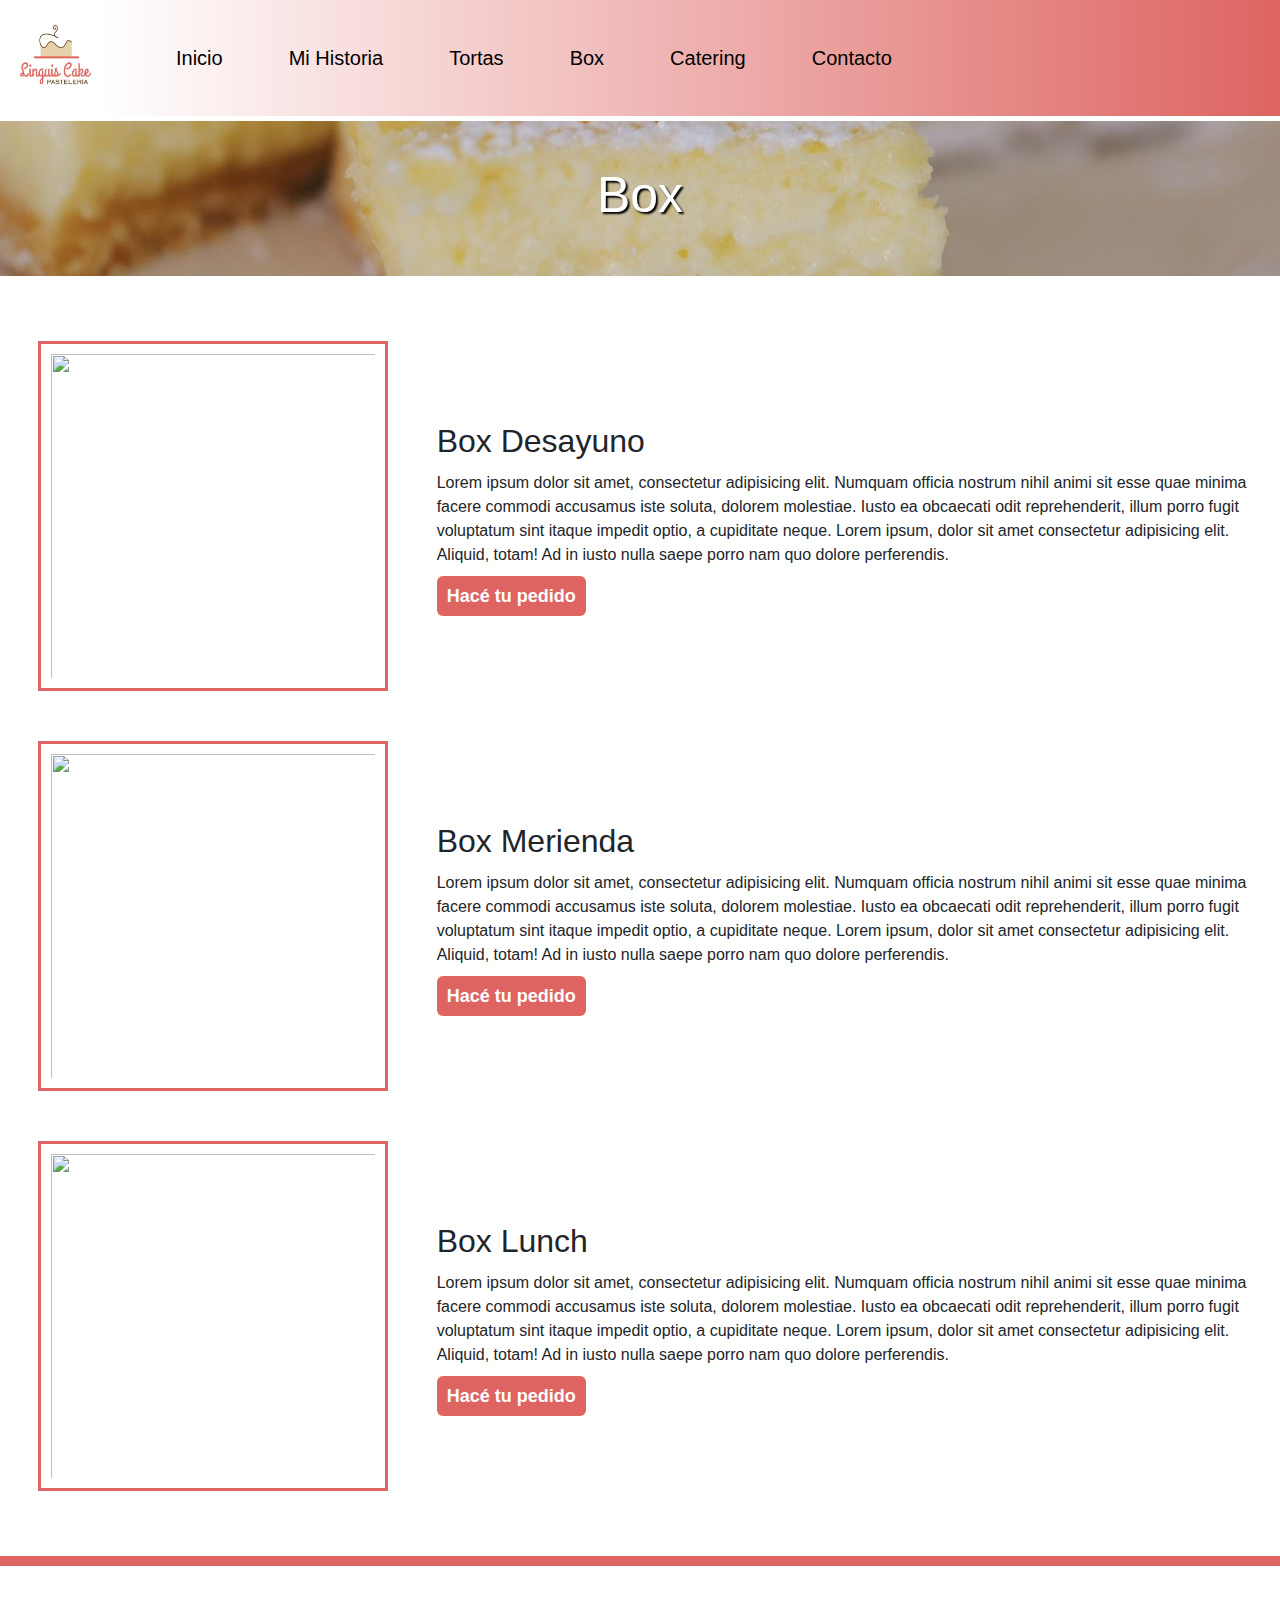
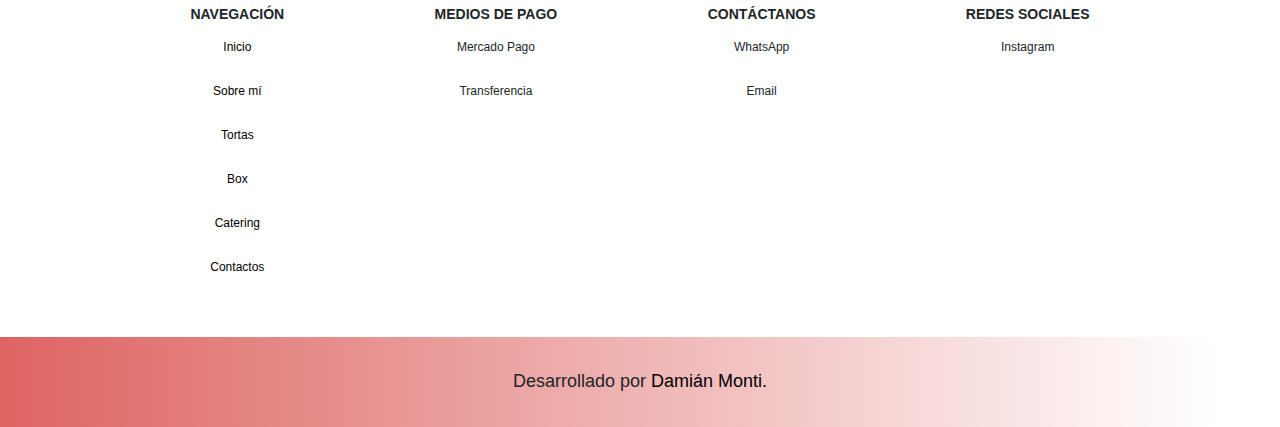
==== box.html @ cf3de669 "Commit Inicial" ====
<!DOCTYPE html>
<html>
    <head>
        <meta charset="UTF-8" />    
        <title>Linguis Cake Pastelería</title>
        <link rel="shortcut icon" href="favicon.ico" type="image/x-icon">
        <link rel="icon" href="favicon.ico" type="image/x-icon">       
        <meta name="viewport" content="width=device-width, initial-scale=1.0">
        <!-- CSS BOOTSTRAP LOCAL -->
        <link rel="stylesheet" href="./css/bootstrap.css" />
        <link rel="stylesheet" href="style.css">       
    </head>

    <body>                
        <header>             
            <nav class="navbar navbar-expand-lg fs-5">
                <div class="container-fluid">
                    <a class="navbar-brand" href="./index.html"> <img src="./imgs/linguis_logo_rosa.jpg" alt="" width="90" height="90"></a>
                    <button class="navbar-toggler" type="button" data-bs-toggle="collapse" data-bs-target="#navbarNav" aria-controls="navbarNav" aria-expanded="false" aria-label="Toggle navigation">
                        <span class="navbar-toggler-icon"></span>
                    </button>
                    <div class="collapse navbar-collapse" id="navbarNav">
                        <ul class="navbar-nav">
                            <li class="nav-item">
                                <a class="nav-link" aria-current="page" href="./index.html">Inicio</a>
                            </li>
                            <li class="nav-item">
                                <a class="nav-link" href="./historia.html">Mi Historia</a>
                            </li>
                            <li class="nav-item">
                                <a class="nav-link" href="./tortas.html">Tortas</a>
                            </li>
                            <li class="nav-item">
                                <a class="nav-link" href="./box.html">Box</a>
                            </li>
                            <li class="nav-item">
                                <a class="nav-link" href="./catering.html">Catering</a>
                            </li>
                            <li class="nav-item">
                                <a class="nav-link" href="./contacto.html">Contacto</a>
                            </li>
                        </ul>
                    </div>
                </div>
            </nav>                        
        </header>        

        <main class="box-grid">
            <div class="portada-box">
                <h1>Box</h1>
            </div>  
            <div class="foto1-box">
                <img src="https://giftbox.ar/wp-content/uploads/2020/10/DESAYUNO-BOX-FAMILY-1-1024x683.jpg" alt="">
            </div>
            <div class="texto1-box">
                <h2>Box Desayuno</h2>
                <p>Lorem ipsum dolor sit amet, consectetur adipisicing elit. Numquam officia nostrum nihil animi sit esse quae minima facere commodi accusamus iste soluta, dolorem molestiae. Iusto ea obcaecati odit reprehenderit, illum porro fugit voluptatum sint itaque impedit optio, a cupiditate neque. Lorem ipsum, dolor sit amet consectetur adipisicing elit. Aliquid, totam! Ad in iusto nulla saepe porro nam quo dolore perferendis.</p>
                <div class="sos-un-boton">
                    <a href="">Hacé tu pedido</a>    
                </div>       
            </div>
            <div class="foto2-box">
                <img src="https://giftbox.ar/wp-content/uploads/2020/10/DESAYUNO-BOX-FAMILY-1-1024x683.jpg" alt="">
            </div>
            <div class="texto2-box">
                <h2>Box Merienda</h2>
                <p>Lorem ipsum dolor sit amet, consectetur adipisicing elit. Numquam officia nostrum nihil animi sit esse quae minima facere commodi accusamus iste soluta, dolorem molestiae. Iusto ea obcaecati odit reprehenderit, illum porro fugit voluptatum sint itaque impedit optio, a cupiditate neque. Lorem ipsum, dolor sit amet consectetur adipisicing elit. Aliquid, totam! Ad in iusto nulla saepe porro nam quo dolore perferendis.</p>
                <div class="sos-un-boton">
                    <a href="">Hacé tu pedido</a>    
                </div>       
            </div>
            <div class="foto3-box">
                <img src="https://giftbox.ar/wp-content/uploads/2020/10/DESAYUNO-BOX-FAMILY-1-1024x683.jpg" alt="">
            </div>
            <div class="texto3-box">
                <h2>Box Lunch</h2>
                <p>Lorem ipsum dolor sit amet, consectetur adipisicing elit. Numquam officia nostrum nihil animi sit esse quae minima facere commodi accusamus iste soluta, dolorem molestiae. Iusto ea obcaecati odit reprehenderit, illum porro fugit voluptatum sint itaque impedit optio, a cupiditate neque. Lorem ipsum, dolor sit amet consectetur adipisicing elit. Aliquid, totam! Ad in iusto nulla saepe porro nam quo dolore perferendis.</p>
                <div class="sos-un-boton">
                    <a href="">Hacé tu pedido</a>    
                </div>       
            </div>
        </main>

        <footer> 
            <div class="footer-flex">
                <div>
                    <h3>NAVEGACIÓN</h3>
                    <p><a href="#">Inicio</a></p>
                    <p><a href="#">Sobre mí</a></p>
                    <p><a href="#">Tortas</a></p>
                    <p><a href="#">Box</a></p>
                    <p><a href="#">Catering</a></p>
                    <p><a href="#">Contactos</a></p>
                </div>
                <div>
                    <h3>MEDIOS DE PAGO</h3>
                    <p>Mercado Pago</p>
                    <p>Transferencia</p>
                </div>
                <div>
                    <h3>CONTÁCTANOS</h3>
                    <p>WhatsApp</p>
                    <p>Email</p>
                </div>               
                <div>
                    <h3>REDES SOCIALES</h3>
                    <p>Instagram<p>
                </div>
            </div>                                           
            <div class="desarrollado">
                <p>Desarrollado por <a href="#">Damián Monti.</a></p>         
            </div>   
        </footer>
        <!-- JAVASCRIPTS BOOTSTRAP LOCAL -->
        <script src="./js/bootstrap.js"></script>
    </body>
</html>
---- style.css ----
* {
    margin: 0;
    padding: 0;
    font-family: sans-serif;
    box-sizing: border-box;
}
:root {
    --color-logo: rgba(221,100,97,255);
}

/** -----------INDEX--------------- */
/* *Diseño Barra de Menú */
header {
    background-image: linear-gradient(to right, white 8%, var(--color-logo)); 
}
header ul li {
    margin-left: 50px;
}
.navbar-nav a{
    color: black;
}
.navbar-nav a:hover{
    color: white;
    text-shadow: black 2px 2px 2px;
}

/* *Main */
.carousel-item img {
    height: 100vh;
}
.titulo-index {
	animation: titulo-index 1s cubic-bezier(0.215, 0.610, 0.355, 1.000) both;
}
@keyframes titulo-index {
    0% {
        letter-spacing: -0.5em;
        opacity: 0;
    }
    40% {
        opacity: 0.6;
    }
    100% {
        opacity: 1;
    }
}

/** Footer */
footer {
    border-top: solid 10px var(--color-logo);
    margin-top: 40px;
}
footer a {
    text-decoration: none;
    color: black;
}
footer h3 {
    font-size: 14px;
    font-weight: bold;
    margin-bottom: 10px;
}
.footer-flex {
    display: flex;
    flex-direction: row;
    justify-content: space-evenly;  
    margin: 40px;  
}
.footer-flex p {
    text-align: center;
    font-size: 12px;
    padding: 5px;
}
.desarrollado {
    display: flex;
    justify-content: center;
    align-items: center;
    background-image: linear-gradient(to left, white 5%, var(--color-logo));
    font-size: 18px;
    height: 10vh;
    padding: 10px;
    background-color: rgba(221,100,97,255);
}
.desarrollado p {
    margin: 0;
}

/** -----------MENÚ HISTORIA--------------- */
/* *Diseño GRID */
.historia-grid {
    display: grid;
    grid-template-areas: 
    "portada portada"
    "foto texto";
    grid-template-columns: 1fr 1fr;
    grid-template-rows: 200px 80vh;
}

/* *Main */
/* *Portada */
.portada-historia {
    grid-area: portada;
    display: flex;
    justify-content: center;
    align-items: center;
    background-image: url("./imgs/lemon_cuadrado.jpg");
    background-position: center 510px;
    margin-top: 5px;
    margin-bottom: 40px;
}
.portada-historia h1 {
    text-align: center;    
    font-size: 50px;   
    color: white;
    text-shadow: 2px 2px 2px black;
}

/** Historia Personal */
.img-historia {
    grid-area: foto;
    display: flex;
    justify-content: center;
}
.img-historia img {
    width: 90%;
}
.texto-historia {
    grid-area: texto;
    display: flex;
    align-items: center;
}

/** -----------MENÚ TORTAS--------------- */
/* *Diseño GRID */
.tortas-grid {
    display: grid;
    grid-template-areas: 
    "portada portada portada portada"
    "foto1 texto1 foto2 texto2"
    "foto3 texto3 foto4 texto4";
    grid-template-columns: 1fr 1fr 1fr 1fr;
    grid-template-rows: 200px 1fr 1fr;
    margin-bottom: 40px;
}

/* *Main */
/* *Portada */
.portada-tortas {
    grid-area: portada;
    display: flex;
    justify-content: center;
    align-items: center;
    background-image: url("./imgs/lemon_cuadrado.jpg");
    background-position: center 510px;
    margin-top: 5px;
    margin-bottom: 40px;
}
.portada-tortas h1 {
    text-align: center;    
    font-size: 50px;   
    color: white;
    text-shadow: 2px 2px 2px black;
}

/** Galería de Fotos */
.tortas-grid div img {   
    width: 300px;
    height: 300px;
    margin: 10px;
    border: 3px solid rgba(221,100,97,255);
    padding: 20px;
}
.tortas-grid div p {
    display: flex;
    align-items: center;
    font-size: 18px;
}
.sos-un-boton a {
    text-decoration: none;
    padding: 10px;
    font-weight: 550;
    font-size: 18px;
    color: #ffffff;
    background-color: var(--color-logo);
    border-radius: 6px;
}
.sos-un-boton a:hover {
    opacity: 0.6;
} 
.foto1-tortas {
    grid-area: foto1;
    display: flex;
}
.texto1-tortas {
    grid-area: texto1;
    display: flex;
    flex-direction: column;
    justify-content: center;
}
.foto2-tortas {
    grid-area: foto2;
    display: flex;
}
.texto2-tortas {
    grid-area: texto2;
    display: flex;
    flex-direction: column;
    justify-content: center;
}
.foto3-tortas {
    grid-area: foto3;
    display: flex;
}
.texto3-tortas {
    grid-area: texto3;
    display: flex;
    flex-direction: column;
    justify-content: center;
}
.foto4-tortas {
    grid-area: foto4;
    display: flex;
}
.texto4-tortas {
    grid-area: texto4;
    display: flex;
    flex-direction: column;
    justify-content: center;
}

/** -----------MENÚ BOX--------------- */
/* *Diseño GRID */
.box-grid {
    display: grid;
    grid-template-areas: 
    "portada portada"
    "foto1 texto1"
    "foto2 texto2"
    "foto3 texto3";
    grid-template-columns: 1fr 2fr;
    grid-template-rows: 200px 400px 400px 400px;
    margin-bottom: 40px;
}

/* *Main */
/* *Portada */
.portada-box {
    grid-area: portada;
    display: flex;
    justify-content: center;
    align-items: center;
    background-image: url("./imgs/lemon_cuadrado.jpg");
    background-position: center 510px;
    margin-top: 5px;
    margin-bottom: 40px;
}
.portada-box h1 {
    text-align: center;    
    font-size: 50px;   
    color: white;
    text-shadow: 2px 2px 2px black;
}

/* *Galería de Fotos */
.box-grid div img {
    width: 350px;
    height: 350px;
    padding: 10px;
    border: 3px solid rgba(221,100,97,255);
}
.box-grid div h2 {
    margin-bottom: 10px;
}
.foto1-box {
    grid-area: foto1;
    display: flex;
    justify-content: center;
    align-items: center;
    margin: 10px;
}
.texto1-box {
    grid-area: texto1;
    display: flex;
    flex-direction: column;
    justify-content: center;
    margin: 10px;
}
.foto2-box {
    grid-area: foto2;
    display: flex;
    justify-content: center;
    align-items: center;
    margin: 10px;
}
.texto2-box {
    grid-area: texto2;
    display: flex;
    flex-direction: column;
    justify-content: center;
    margin: 10px;
}
.foto3-box {
    grid-area: foto3;
    display: flex;
    justify-content: center;
    align-items: center;
    margin: 10px;
}
.texto3-box {
    grid-area: texto3;
    display: flex;
    flex-direction: column;
    justify-content: center;
    margin: 10px;
}

/** -----------MENÚ CATERING--------------- */
/* *Diseño GRID */
.catering-grid {
    display: grid;
    grid-template-areas: 
    "portada portada"
    "foto1 texto1"
    "foto2 texto2"
    "foto3 texto3";
    grid-template-columns: 1fr 2fr;
    grid-template-rows: 200px 400px 400px 400px;
    margin-bottom: 40px;
}

/* *Main */
/* *Portada */
.portada-catering {
    grid-area: portada;
    display: flex;
    justify-content: center;
    align-items: center;
    background-image: url("./imgs/lemon_cuadrado.jpg");
    background-position: center 510px;
    margin-top: 5px;
    margin-bottom: 40px;
}
.portada-catering h1 {
    text-align: center;    
    font-size: 50px;   
    color: white;
    text-shadow: 2px 2px 2px black;
}

/** Galeria de Fotos */
.catering-grid div img {
    width: 350px;
    height: 350px;
    padding: 10px;
    border: 3px solid rgba(221,100,97,255);
}
.catering-grid div h2 {
    margin-bottom: 10px;
}
.foto1-catering {
    grid-area: foto1;
    display: flex;
    justify-content: center;
    align-items: center;
    margin: 10px;
}
.texto1-catering {
    grid-area: texto1;
    display: flex;
    flex-direction: column;
    justify-content: center;
    margin: 10px;
}
.foto2-catering {
    grid-area: foto2;
    display: flex;
    justify-content: center;
    align-items: center;
    margin: 10px;
}
.texto2-catering {
    grid-area: texto2;
    display: flex;
    flex-direction: column;
    justify-content: center;
    margin: 10px;
}
.foto3-catering {
    grid-area: foto3;
    display: flex;
    justify-content: center;
    align-items: center;
    margin: 10px;
}
.texto3-catering {
    grid-area: texto3;
    display: flex;
    flex-direction: column;
    justify-content: center;
    margin: 10px;
}

/** -----------MENÚ CONTACTO--------------- */
/* *Diseño GRID */
.contactos-grid {
    display: grid;
    grid-template-areas: 
    "portada"
    "form";
    grid-template-columns: 1fr;
    grid-template-rows: 200px auto;
    margin-bottom: 40px;
}

/** Main */
/* *Portada */
.portada-contactos {
    grid-area: portada;
    display: flex;
    justify-content: center;
    align-items: center;
    background-image: url("./imgs/lemon_cuadrado.jpg");
    background-position: center 510px;
    margin-top: 5px;
    margin-bottom: 40px;
}
.portada-contactos h1 {
    text-align: center;    
    font-size: 50px;   
    color: white;
    text-shadow: 2px 2px 2px black;
    
}

/* *Formulario */
/* .form-contactos {
    grid-area: form;
    display: flex;
    justify-content: center;
    align-items: center;
}
.estilo-form {
    display: flex;
    flex-direction: column;
    width: 600px;
    align-items: center;
    padding: 10px;
}
.estilo-form input {
    width: 200px;
    margin: 10px;    
} */






/** -----------RESPONSIVE SMARTPHONE--------------- */
/** -----------INDEX--------------- */
@media (max-width:376px) {
    /* *Barra de Menú */
    .navbar-nav a{
        color: black;
    }

    /** Footer */
    footer h3 {
        font-size: 12px;
        font-weight: bold;
        margin-bottom: 5px;
    }
    .footer-flex {
        display: flex;
        flex-direction: column;
        align-items: center;  
    }
    .footer-flex p {
        text-align: center;
        font-size: 10px;
        padding: 0;
        margin: 5px;      
    }
    .footer-flex div {
        margin: 10px;   
    }
    .desarrollado {
        text-align: center;
        margin-bottom: 0;
        padding: 20px;
        background-color: rgba(221,100,97,255);
    }
    .desarrollado p {
        font-size: 12px;
    }

/** -----------MI HISTORIA--------------- */
    .historia-grid {
        display: grid;
        grid-template-areas: 
        "portada"
        "foto"
        "texto";
        grid-template-columns: 1fr;
        grid-template-rows: 200px 300px auto;
    }
    .img-historia {
        grid-area: foto;
        display: flex;
        justify-content: center;
        margin-bottom: 20px;
    }   
    .img-historia img {
        width: 90%;
        border: solid 3px rgba(221,100,97,255);
        padding: 5px;
    }   
    .texto-historia {
        grid-area: texto;
        display: flex;
        align-items: center;
        margin-bottom: 40px;
    }
    .texto-historia p {
        text-align: center;
        padding: 20px;
    }

/** -----------TORTAS--------------- */
    .tortas-grid {
        display: grid;
        grid-template-areas: 
        "portada"
        "foto1" 
        "texto1"
        "foto2" 
        "texto2"
        "foto3" 
        "texto3"
        "foto4" 
        "texto4";
        grid-template-columns: 1fr;
        grid-template-rows: 200px 1fr 250px 1fr 250px 1fr 250px 1fr 250px;
        margin-bottom: 40px;
    }
    .tortas-grid div img {   
        width: 300px;
        height: 300px;
        margin: 10px;
        border: 3px solid rgba(221,100,97,255);
        padding: 10px;
    }   
    .tortas-grid div p {
        display: flex;
        align-items: center;
        font-size: 18px;
        padding: 0 20px;
        text-align: center;
    }    
    .foto1-tortas {
        grid-area: foto1;
        display: flex;
        justify-content: center;
    }   
    .texto1-tortas {
        grid-area: texto1;
        display: flex;
        flex-direction: column;
        align-items: center;
        justify-content: flex-start;   
    }
    .foto2-tortas {
        grid-area: foto2;
        display: flex;
        justify-content: center;
    }
    .texto2-tortas {
        grid-area: texto2;
        display: flex;
        align-items: center;
        justify-content: flex-start;    
    }
    .foto3-tortas {
        grid-area: foto3;
        display: flex;
        justify-content: center;
    }
    .texto3-tortas {
        grid-area: texto3;
        display: flex;
        align-items: center;
        justify-content: flex-start;
    }
    .foto4-tortas {
        grid-area: foto4;
        display: flex;
        justify-content: center;
    }
    .texto4-tortas {
        grid-area: texto4;
        display: flex;
        align-items: center;
        justify-content: flex-start;    
    }
        
/** -----------BOX--------------- */
    .box-grid {
        display: grid;
        grid-template-areas: 
        "portada"
        "foto1" 
        "texto1"
        "foto2" 
        "texto2"
        "foto3" 
        "texto3";
        grid-template-columns: 1fr;
        grid-template-rows: 200px 1fr 400px 1fr 400px 1fr 400px;
        margin-bottom: 40px;
    }
    .box-grid div img {
        width: 300px;
        height: 300px;
        padding: 10px;
        margin-bottom: 10px;
        border: 3px solid rgba(221,100,97,255);
    }
    .box-grid div h2 {
        margin-bottom: 10px;
    }
    .box-grid div p {
        text-align: center;
    }
    .foto1-box {
        grid-area: foto1;
        display: flex;
        align-items: center;
    }
    .texto1-box {
        grid-area: texto1;
        display: flex;
        flex-direction: column;
        align-items: center;
        justify-content: flex-start;
        padding: 0 20px;
        margin: 0;
    }
    .foto2-box {
        grid-area: foto2;
        display: flex;
        align-items: center;
        
    }
    .texto2-box {
        grid-area: texto2;
        display: flex;
        flex-direction: column;
        align-items: center;
        justify-content: flex-start;
        padding: 0 20px;
        margin: 0;
        
    }
    .foto3-box {
        grid-area: foto3;
        display: flex;
        align-items: center;
    }
    .texto3-box {
        grid-area: texto3;
        display: flex;
        flex-direction: column;
        align-items: center;
        justify-content: flex-start;
        padding: 0 20px;
        margin: 0;
    }
    
/** -----------CATERING--------------- */ 
    .catering-grid {
        display: grid;
        grid-template-areas: 
        "portada"
        "foto1" 
        "texto1"
        "foto2" 
        "texto2"
        "foto3" 
        "texto3";
        grid-template-columns: 1fr;
        grid-template-rows: 200px 1fr 400px 1fr 400px 1fr 400px;
        margin-bottom: 40px;
    }
    .catering-grid div img {
        width: 300px;
        height: 300px;
        padding: 10px;
        margin-bottom: 10px;
        border: 3px solid rgba(221,100,97,255);
    }
    .catering-grid div h2 {
        margin-bottom: 10px;
    }
    .catering-grid div p {
        text-align: center;
    }
    .foto1-catering {
        grid-area: foto1;
        display: flex;
        align-items: center;
    }   
    .texto1-catering {
        grid-area: texto1;
        display: flex;
        flex-direction: column;
        align-items: center;
        justify-content: flex-start;
        padding: 0 20px;
        margin: 0;
    }
    .foto2-catering {
        grid-area: foto2;
        display: flex;
        align-items: center;
        
    }
    .texto2-catering {
        grid-area: texto2;
        display: flex;
        flex-direction: column;
        align-items: center;
        justify-content: flex-start;
        padding: 0 20px;
        margin: 0;
        
    }
    .foto3-catering {
        grid-area: foto3;
        display: flex;
        align-items: center;
        
    }
    .texto3-catering {
        grid-area: texto3;
        display: flex;
        flex-direction: column;
        align-items: center;
        justify-content: flex-start;
        padding: 0 20px;
        margin: 0;
    }

/** -----------CONTACTOS--------------- */
    .contactos-grid {
        display: grid;
        grid-template-areas: 
        "portada"
        "form";
        grid-template-columns: 1fr;
        grid-template-rows: 200px 500px;
        margin-bottom: 40px;
    }
    .portada-contactos {
        grid-area: portada;
        display: flex;
        justify-content: center;
        align-items: center;
        /* background-image: url("./imgs/lemon_cuadrado.jpg");
        background-position: center 510px; */
        border: solid 1px rgba(221,100,97,255);
        margin-top: 5px;
        margin-bottom: 40px;
    }
    .portada-contactos h1 {
        text-align: center;    
        font-size: 50px;   
        color: white;
        text-shadow: 2px 2px 2px black;
    }
    .form-contactos {
        grid-area: form;
        display: flex;
        /* flex-direction: column; */
        justify-content: center;
        align-items: center;
    }
    .estilo-form {
        display: flex;
        flex-direction: column;
        width: 85vw;
        height: 500px;
        align-items: center;
        justify-content: space-around;
    }
    .estilo-form input {
        width: 200px;
        margin: 0;
        border: 2px solid rgba(221,100,97,255);
    }
    .estilo-form textarea {
        border: 2px solid rgba(221,100,97,255);
    }
}
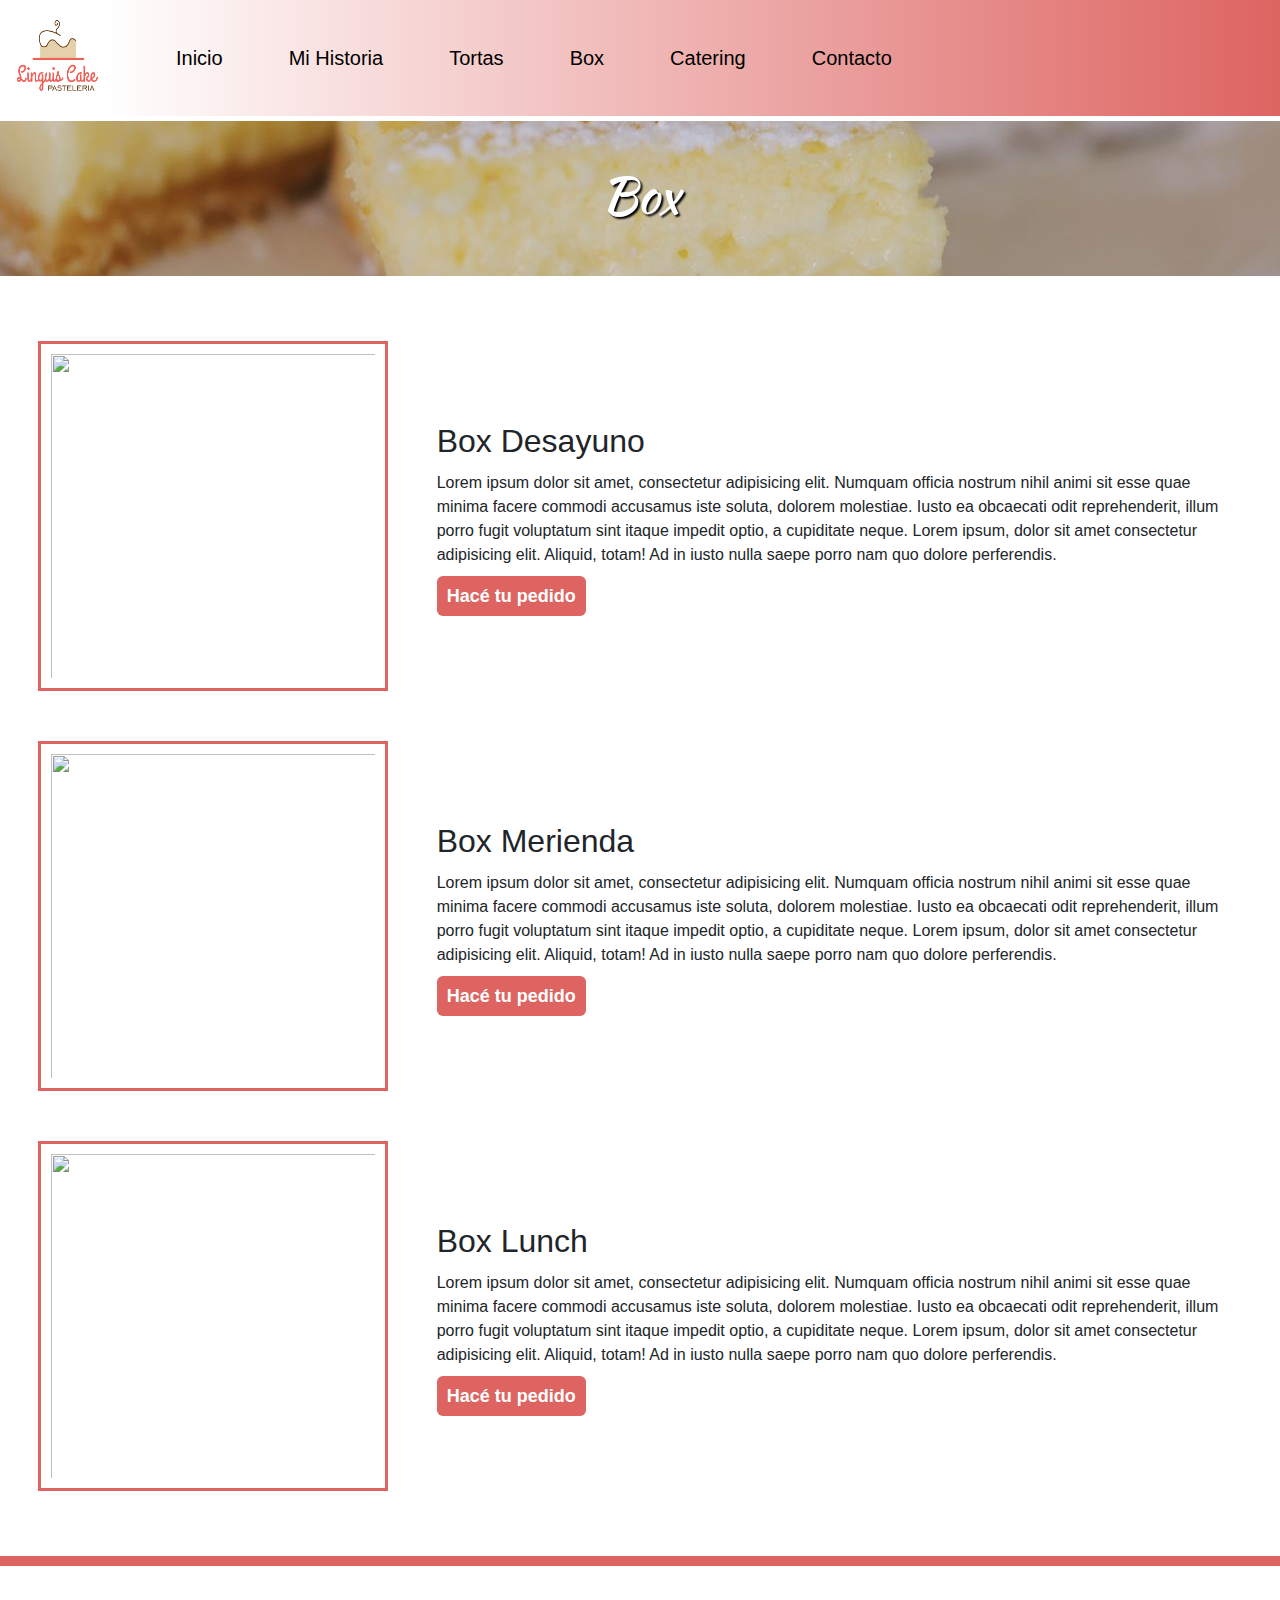
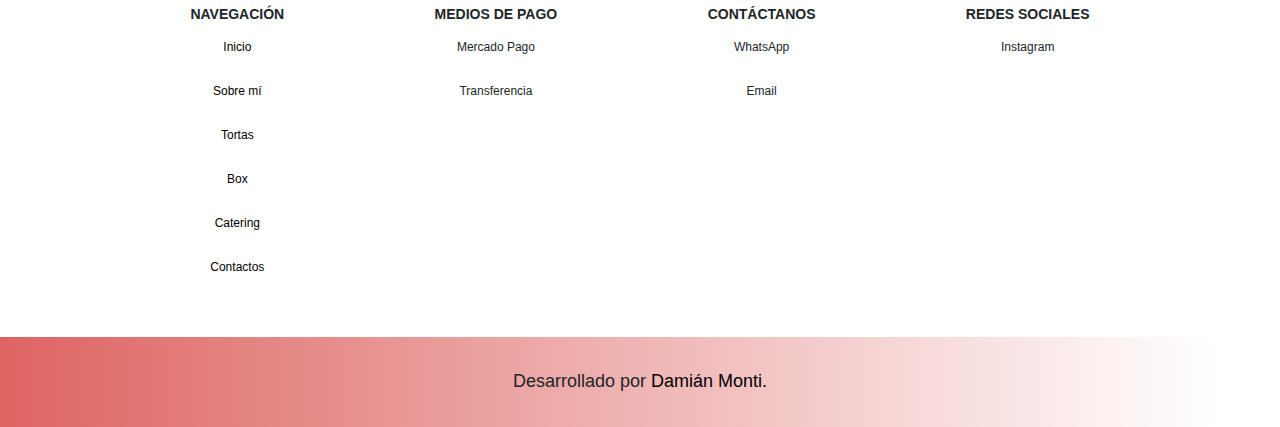
==== commit 79c3a3f9: "Commit varias modificaciones" ====
--- a/box.html
+++ b/box.html
@@ -2,20 +2,20 @@
 <html>
     <head>
         <meta charset="UTF-8" />    
-        <title>Linguis Cake Pastelería</title>
-        <link rel="shortcut icon" href="favicon.ico" type="image/x-icon">
-        <link rel="icon" href="favicon.ico" type="image/x-icon">       
+        <title>Box - Sitio Web Oficial de Linguis Cake Pastelería</title>
+        <link rel="shortcut icon" href="./favicon.ico" type="image/x-icon">
+        <link rel="icon" href="./favicon.ico" type="image/x-icon">       
         <meta name="viewport" content="width=device-width, initial-scale=1.0">
-        <!-- CSS BOOTSTRAP LOCAL -->
-        <link rel="stylesheet" href="./css/bootstrap.css" />
-        <link rel="stylesheet" href="style.css">       
+        <!-- CSS BOOTSTRAP ON LINE -->
+        <link rel="stylesheet" href="https://cdn.jsdelivr.net/npm/bootstrap@5.2.0/dist/css/bootstrap.min.css">
+        <link rel="stylesheet" href="./css/style.css">        
     </head>
 
     <body>                
         <header>             
             <nav class="navbar navbar-expand-lg fs-5">
                 <div class="container-fluid">
-                    <a class="navbar-brand" href="./index.html"> <img src="./imgs/linguis_logo_rosa.jpg" alt="" width="90" height="90"></a>
+                    <a class="navbar-brand" href="./index.html"> <img src="./imgs/Logo_Color.png" alt="" width="90" height="90"></a>
                     <button class="navbar-toggler" type="button" data-bs-toggle="collapse" data-bs-target="#navbarNav" aria-controls="navbarNav" aria-expanded="false" aria-label="Toggle navigation">
                         <span class="navbar-toggler-icon"></span>
                     </button>
@@ -46,33 +46,33 @@
         </header>        
 
         <main class="box-grid">
-            <div class="portada-box">
+            <div class="portada-general">
                 <h1>Box</h1>
             </div>  
-            <div class="foto1-box">
+            <div class="img-box1">
                 <img src="https://giftbox.ar/wp-content/uploads/2020/10/DESAYUNO-BOX-FAMILY-1-1024x683.jpg" alt="">
             </div>
-            <div class="texto1-box">
+            <div class="texto-box1">
                 <h2>Box Desayuno</h2>
                 <p>Lorem ipsum dolor sit amet, consectetur adipisicing elit. Numquam officia nostrum nihil animi sit esse quae minima facere commodi accusamus iste soluta, dolorem molestiae. Iusto ea obcaecati odit reprehenderit, illum porro fugit voluptatum sint itaque impedit optio, a cupiditate neque. Lorem ipsum, dolor sit amet consectetur adipisicing elit. Aliquid, totam! Ad in iusto nulla saepe porro nam quo dolore perferendis.</p>
                 <div class="sos-un-boton">
                     <a href="">Hacé tu pedido</a>    
                 </div>       
             </div>
-            <div class="foto2-box">
+            <div class="img-box2">
                 <img src="https://giftbox.ar/wp-content/uploads/2020/10/DESAYUNO-BOX-FAMILY-1-1024x683.jpg" alt="">
             </div>
-            <div class="texto2-box">
+            <div class="texto-box2">
                 <h2>Box Merienda</h2>
                 <p>Lorem ipsum dolor sit amet, consectetur adipisicing elit. Numquam officia nostrum nihil animi sit esse quae minima facere commodi accusamus iste soluta, dolorem molestiae. Iusto ea obcaecati odit reprehenderit, illum porro fugit voluptatum sint itaque impedit optio, a cupiditate neque. Lorem ipsum, dolor sit amet consectetur adipisicing elit. Aliquid, totam! Ad in iusto nulla saepe porro nam quo dolore perferendis.</p>
                 <div class="sos-un-boton">
                     <a href="">Hacé tu pedido</a>    
                 </div>       
             </div>
-            <div class="foto3-box">
+            <div class="img-box3">
                 <img src="https://giftbox.ar/wp-content/uploads/2020/10/DESAYUNO-BOX-FAMILY-1-1024x683.jpg" alt="">
             </div>
-            <div class="texto3-box">
+            <div class="texto-box3">
                 <h2>Box Lunch</h2>
                 <p>Lorem ipsum dolor sit amet, consectetur adipisicing elit. Numquam officia nostrum nihil animi sit esse quae minima facere commodi accusamus iste soluta, dolorem molestiae. Iusto ea obcaecati odit reprehenderit, illum porro fugit voluptatum sint itaque impedit optio, a cupiditate neque. Lorem ipsum, dolor sit amet consectetur adipisicing elit. Aliquid, totam! Ad in iusto nulla saepe porro nam quo dolore perferendis.</p>
                 <div class="sos-un-boton">
--- a/css/style.css
+++ b/css/style.css
@@ -0,0 +1,673 @@
+@charset "UTF-8";
+@import url("https://fonts.googleapis.com/css2?family=Kaushan+Script&display=swap");
+* {
+  margin: 0;
+  padding: 0;
+  font-family: sans-serif;
+  box-sizing: border-box;
+}
+
+.catering-grid div .sos-un-boton a, .box-grid div .sos-un-boton a, .tortas-grid div .sos-un-boton a {
+  text-decoration: none;
+  padding: 10px;
+  font-weight: 550;
+  font-size: 18px;
+  color: #ffffff;
+  background-color: rgb(221, 100, 97);
+  border-radius: 6px;
+  transition: all 0.5s ease;
+}
+.catering-grid div .sos-un-boton a:hover, .box-grid div .sos-un-boton a:hover, .tortas-grid div .sos-un-boton a:hover {
+  opacity: 0.6;
+}
+
+.texto-tortas1 {
+  grid-area: texto-tortas1;
+  display: flex;
+  flex-direction: column;
+  justify-content: center;
+}
+
+.texto-tortas2 {
+  grid-area: texto-tortas2;
+  display: flex;
+  flex-direction: column;
+  justify-content: center;
+}
+
+.texto-tortas3 {
+  grid-area: texto-tortas3;
+  display: flex;
+  flex-direction: column;
+  justify-content: center;
+}
+
+.texto-tortas4 {
+  grid-area: texto-tortas4;
+  display: flex;
+  flex-direction: column;
+  justify-content: center;
+}
+
+.img-tortas1 {
+  grid-area: img-tortas1;
+  display: flex;
+}
+
+.img-tortas2 {
+  grid-area: img-tortas2;
+  display: flex;
+}
+
+.img-tortas3 {
+  grid-area: img-tortas3;
+  display: flex;
+}
+
+.img-tortas4 {
+  grid-area: img-tortas4;
+  display: flex;
+}
+
+.texto-box1 {
+  grid-area: texto-box1;
+  display: flex;
+  flex-direction: column;
+  justify-content: center;
+  margin: 10px;
+  margin-right: 50px;
+}
+
+.texto-box2 {
+  grid-area: texto-box2;
+  display: flex;
+  flex-direction: column;
+  justify-content: center;
+  margin: 10px;
+  margin-right: 50px;
+}
+
+.texto-box3 {
+  grid-area: texto-box3;
+  display: flex;
+  flex-direction: column;
+  justify-content: center;
+  margin: 10px;
+  margin-right: 50px;
+}
+
+.img-box1 {
+  grid-area: img-box1;
+  display: flex;
+  justify-content: center;
+  align-items: center;
+  margin: 10px;
+}
+
+.img-box2 {
+  grid-area: img-box2;
+  display: flex;
+  justify-content: center;
+  align-items: center;
+  margin: 10px;
+}
+
+.img-box3 {
+  grid-area: img-box3;
+  display: flex;
+  justify-content: center;
+  align-items: center;
+  margin: 10px;
+}
+
+.texto-catering1 {
+  grid-area: texto-catering1;
+  display: flex;
+  flex-direction: column;
+  justify-content: center;
+  margin: 10px;
+  margin-right: 50px;
+}
+
+.texto-catering2 {
+  grid-area: texto-catering2;
+  display: flex;
+  flex-direction: column;
+  justify-content: center;
+  margin: 10px;
+  margin-right: 50px;
+}
+
+.texto-catering3 {
+  grid-area: texto-catering3;
+  display: flex;
+  flex-direction: column;
+  justify-content: center;
+  margin: 10px;
+  margin-right: 50px;
+}
+
+.img-catering1 {
+  grid-area: img-catering1;
+  display: flex;
+  justify-content: center;
+  align-items: center;
+  margin: 10px;
+}
+
+.img-catering2 {
+  grid-area: img-catering2;
+  display: flex;
+  justify-content: center;
+  align-items: center;
+  margin: 10px;
+}
+
+.img-catering3 {
+  grid-area: img-catering3;
+  display: flex;
+  justify-content: center;
+  align-items: center;
+  margin: 10px;
+}
+
+/** -----------RESPONSIVE SMARTPHONE--------------- */
+/** -----------TORTAS--------------- */
+@media (max-width: 480px) {
+  .texto-tortas1 {
+    grid-area: texto-tortas1;
+    align-items: center;
+    justify-content: flex-start;
+  }
+  .texto-tortas2 {
+    grid-area: texto-tortas2;
+    align-items: center;
+    justify-content: flex-start;
+  }
+  .texto-tortas3 {
+    grid-area: texto-tortas3;
+    align-items: center;
+    justify-content: flex-start;
+  }
+  .texto-tortas4 {
+    grid-area: texto-tortas4;
+    align-items: center;
+    justify-content: flex-start;
+  }
+  .img-tortas1 {
+    grid-area: img-tortas1;
+    justify-content: center;
+  }
+  .img-tortas2 {
+    grid-area: img-tortas2;
+    justify-content: center;
+  }
+  .img-tortas3 {
+    grid-area: img-tortas3;
+    justify-content: center;
+  }
+  .img-tortas4 {
+    grid-area: img-tortas4;
+    justify-content: center;
+  }
+}
+/** -----------RESPONSIVE SMARTPHONE--------------- */
+/** -----------BOX--------------- */
+@media (max-width: 480px) {
+  .texto-box1 {
+    grid-area: texto-box1;
+    align-items: center;
+    justify-content: flex-start;
+    padding: 0 20px;
+    margin: 0;
+  }
+  .texto-box2 {
+    grid-area: texto-box2;
+    align-items: center;
+    justify-content: flex-start;
+    padding: 0 20px;
+    margin: 0;
+  }
+  .texto-box3 {
+    grid-area: texto-box3;
+    align-items: center;
+    justify-content: flex-start;
+    padding: 0 20px;
+    margin: 0;
+  }
+  .img-box1 {
+    grid-area: img-box1;
+  }
+  .img-box2 {
+    grid-area: img-box2;
+  }
+  .img-box3 {
+    grid-area: img-box3;
+  }
+}
+/** -----------RESPONSIVE SMARTPHONE--------------- */
+/** -----------CATERING--------------- */
+@media (max-width: 480px) {
+  .texto-catering1 {
+    grid-area: texto-catering1;
+    align-items: center;
+    justify-content: flex-start;
+    padding: 0 20px;
+    margin: 0;
+  }
+  .texto-catering2 {
+    grid-area: texto-catering2;
+    align-items: center;
+    justify-content: flex-start;
+    padding: 0 20px;
+    margin: 0;
+  }
+  .texto-catering3 {
+    grid-area: texto-catering3;
+    align-items: center;
+    justify-content: flex-start;
+    padding: 0 20px;
+    margin: 0;
+  }
+  .img-catering1 {
+    grid-area: img-catering1;
+  }
+  .img-catering2 {
+    grid-area: img-catering2;
+  }
+  .img-catering3 {
+    grid-area: img-catering3;
+  }
+}
+/** -----------INDEX--------------- */
+/* *Diseño Barra de Menú */
+header {
+  background-image: linear-gradient(to right, white 8%, rgb(221, 100, 97));
+}
+header ul li {
+  margin-left: 50px;
+}
+
+.navbar-nav a {
+  color: black;
+}
+.navbar-nav a:hover {
+  color: white;
+  text-shadow: black 2px 2px 2px;
+}
+
+/** -----------RESPONSIVE SMARTPHONE--------------- */
+/** -----------HEADER--------------- */
+@media (max-width: 480px) {
+  /* *Barra de Menú */
+  .navbar-nav a {
+    color: black;
+  }
+}
+.portada-general {
+  grid-area: portada;
+  display: flex;
+  justify-content: center;
+  align-items: center;
+  background-image: url("../imgs/lemon_cuadrado.jpg");
+  background-position: center 510px;
+  margin-top: 5px;
+  margin-bottom: 40px;
+}
+.portada-general h1 {
+  font-family: "Kaushan Script", cursive;
+  text-align: center;
+  font-size: 50px;
+  color: white;
+  text-shadow: 2px 2px 2px black;
+}
+
+/** Footer */
+footer {
+  border-top: solid 10px rgb(221, 100, 97);
+  margin-top: 40px;
+}
+footer a {
+  text-decoration: none;
+  color: black;
+}
+footer h3 {
+  font-size: 14px;
+  font-weight: bold;
+  margin-bottom: 10px;
+}
+
+.footer-flex {
+  display: flex;
+  flex-direction: row;
+  justify-content: space-evenly;
+  margin: 40px;
+}
+.footer-flex p {
+  text-align: center;
+  font-size: 12px;
+  padding: 5px;
+}
+
+.desarrollado {
+  display: flex;
+  justify-content: center;
+  align-items: center;
+  background-image: linear-gradient(to left, white 5%, rgb(221, 100, 97));
+  font-size: 18px;
+  height: 10vh;
+  padding: 10px;
+}
+.desarrollado p {
+  margin: 0;
+}
+
+/** -----------RESPONSIVE SMARTPHONE--------------- */
+/** -----------FOOTER--------------- */
+@media (max-width: 480px) {
+  /** Footer */
+  footer h3 {
+    font-size: 12px;
+    font-weight: bold;
+    margin-bottom: 5px;
+  }
+  .footer-flex {
+    display: flex;
+    flex-direction: column;
+    align-items: center;
+  }
+  .footer-flex p {
+    text-align: center;
+    font-size: 10px;
+    padding: 0;
+    margin: 5px;
+  }
+  .footer-flex div {
+    margin: 10px;
+  }
+  .desarrollado {
+    text-align: center;
+    margin-bottom: 0;
+    padding: 20px;
+    background-color: rgb(221, 100, 97);
+  }
+  .desarrollado p {
+    font-size: 12px;
+  }
+}
+/* *Main */
+main h1 {
+  font-family: "Kaushan Script", cursive;
+  font-size: 3rem;
+}
+
+.carousel-item img {
+  height: 100vh;
+}
+
+.titulo-index {
+  animation: titulo-index 1s cubic-bezier(0.215, 0.61, 0.355, 1) both;
+}
+
+@keyframes titulo-index {
+  0% {
+    letter-spacing: -0.5em;
+    opacity: 0;
+  }
+  40% {
+    opacity: 0.6;
+  }
+  100% {
+    opacity: 1;
+  }
+}
+/** -----------RESPONSIVE SMARTPHONE--------------- */
+/** -----------INDEX--------------- */
+@media (max-width: 480px) {
+  /* *Main */
+  .index .text-center {
+    font-size: 2rem;
+  }
+  .carousel-item img {
+    height: 90vh;
+  }
+}
+/** -----------MENÚ HISTORIA--------------- */
+/* *Diseño GRID */
+.historia-grid {
+  display: grid;
+  grid-template-areas: "portada portada" "foto texto";
+  grid-template-columns: 1fr 1fr;
+  grid-template-rows: 200px 80vh;
+}
+
+/** Historia Personal */
+.img-historia {
+  grid-area: foto;
+  display: flex;
+  justify-content: center;
+}
+.img-historia img {
+  width: 90%;
+}
+
+.texto-historia {
+  grid-area: texto;
+  display: flex;
+  align-items: center;
+}
+
+/** -----------RESPONSIVE SMARTPHONE--------------- */
+/** -----------HISTORIA--------------- */
+@media (min-width: 481px) and (max-width: 1023px) {
+  .historia-grid {
+    display: grid;
+    grid-template-areas: "portada" "foto" "texto";
+    grid-template-columns: 1fr;
+    grid-template-rows: 200px 500px auto;
+  }
+  .img-historia {
+    grid-area: foto;
+    display: flex;
+    justify-content: center;
+    margin-bottom: 20px;
+  }
+  .img-historia img {
+    width: 70vw;
+    border: solid 3px rgb(221, 100, 97);
+    padding: 5px;
+  }
+  .texto-historia {
+    grid-area: texto;
+    display: flex;
+    align-items: center;
+    margin-bottom: 40px;
+  }
+  .texto-historia p {
+    text-align: center;
+    padding: 20px;
+  }
+}
+@media (max-width: 480px) {
+  .historia-grid {
+    display: grid;
+    grid-template-areas: "portada" "foto" "texto";
+    grid-template-columns: 1fr;
+    grid-template-rows: 200px 300px auto;
+  }
+  .img-historia {
+    grid-area: foto;
+    display: flex;
+    justify-content: center;
+    margin-bottom: 20px;
+  }
+  .img-historia img {
+    width: 90%;
+    border: solid 3px rgb(221, 100, 97);
+    padding: 5px;
+  }
+  .texto-historia {
+    grid-area: texto;
+    display: flex;
+    align-items: center;
+    margin-bottom: 40px;
+  }
+  .texto-historia p {
+    text-align: center;
+    padding: 20px;
+  }
+}
+/** -----------MENÚ TORTAS--------------- */
+/* *Diseño GRID */
+.tortas-grid {
+  display: grid;
+  grid-template-areas: "portada portada portada portada" "img-tortas1 texto-tortas1 img-tortas2 texto-tortas2" "img-tortas3 texto-tortas3 img-tortas4 texto-tortas4";
+  grid-template-columns: 1fr 1fr 1fr 1fr;
+  grid-template-rows: 200px 1fr 1fr;
+  margin-bottom: 40px;
+}
+
+/** Galería de Fotos */
+.tortas-grid div img {
+  width: 300px;
+  height: 300px;
+  border: 3px solid rgb(221, 100, 97);
+  margin: 10px;
+  padding: 20px;
+}
+.tortas-grid div p {
+  display: flex;
+  align-items: center;
+  font-size: 18px;
+}
+/** -----------RESPONSIVE SMARTPHONE--------------- */
+/** -----------HISTORIA--------------- */
+@media (max-width: 480px) {
+  .tortas-grid {
+    display: grid;
+    grid-template-areas: "portada" "img-tortas1" "texto-tortas1" "img-tortas2" "texto-tortas2" "img-tortas3" "texto-tortas3" "img-tortas4" "texto-tortas4";
+    grid-template-columns: 1fr;
+    grid-template-rows: 200px 1fr 250px 1fr 250px 1fr 250px 1fr 250px;
+    margin-bottom: 40px;
+  }
+  .tortas-grid div img {
+    width: 300px;
+    height: 300px;
+    margin-bottom: 20px;
+    border: 3px solid rgb(221, 100, 97);
+    padding: 10px;
+  }
+  .tortas-grid div p {
+    display: flex;
+    align-items: center;
+    font-size: 18px;
+    padding: 0 20px;
+    text-align: center;
+  }
+}
+/** -----------MENÚ BOX--------------- */
+/* *Diseño GRID */
+.box-grid {
+  display: grid;
+  grid-template-areas: "portada portada" "img-box1 texto-box1" "img-box2 texto-box2" "img-box3 texto-box3";
+  grid-template-columns: 1fr 2fr;
+  grid-template-rows: 200px 400px 400px 400px;
+  margin-bottom: 40px;
+}
+
+/* *Galería de Fotos */
+.box-grid div img {
+  width: 350px;
+  height: 350px;
+  border: 3px solid rgb(221, 100, 97);
+  padding: 10px;
+}
+.box-grid div h2 {
+  margin-bottom: 10px;
+}
+/** -----------RESPONSIVE SMARTPHONE--------------- */
+/** -----------BOX--------------- */
+@media (max-width: 480px) {
+  .box-grid {
+    display: grid;
+    grid-template-areas: "portada" "img-box1" "texto-box1" "img-box2" "texto-box2" "img-box3" "texto-box3";
+    grid-template-columns: 1fr;
+    grid-template-rows: 200px 1fr 400px 1fr 400px 1fr 400px;
+    margin-bottom: 40px;
+  }
+  .box-grid div img {
+    width: 300px;
+    height: 300px;
+    padding: 10px;
+    margin-bottom: 10px;
+    border: 3px solid rgb(221, 100, 97);
+  }
+  .box-grid div img h2 {
+    margin-bottom: 10px;
+  }
+  .box-grid div img p {
+    text-align: center;
+  }
+  .box-grid div img .sos-un-boton a {
+    font-size: 10px;
+  }
+}
+/** -----------MENÚ CATERING--------------- */
+/* *Diseño GRID */
+.catering-grid {
+  display: grid;
+  grid-template-areas: "portada portada" "img-catering1 texto-catering1" "img-catering2 texto-catering2" "img-catering3 texto-catering3";
+  grid-template-columns: 1fr 2fr;
+  grid-template-rows: 200px 400px 400px 400px;
+  margin-bottom: 40px;
+}
+
+/** Galeria de Fotos */
+.catering-grid div img {
+  width: 350px;
+  height: 350px;
+  border: 3px solid rgb(221, 100, 97);
+  padding: 10px;
+}
+.catering-grid div h2 {
+  margin-bottom: 10px;
+}
+/** -----------RESPONSIVE SMARTPHONE--------------- */
+/** -----------CATERING--------------- */
+@media (max-width: 480px) {
+  .catering-grid {
+    display: grid;
+    grid-template-areas: "portada" "img-catering1" "texto-catering1" "img-catering2" "texto-catering2" "img-catering3" "texto-catering3";
+    grid-template-columns: 1fr;
+    grid-template-rows: 200px 1fr 400px 1fr 400px 1fr 400px;
+    margin-bottom: 40px;
+  }
+  .catering-grid div img {
+    width: 300px;
+    height: 300px;
+    padding: 10px;
+    margin-bottom: 10px;
+    border: 3px solid rgb(221, 100, 97);
+  }
+  .catering-grid div img h2 {
+    margin-bottom: 10px;
+  }
+  .catering-grid div img p {
+    text-align: center;
+  }
+}
+/** -----------MENÚ CONTACTO--------------- */
+/* *Diseño GRID */
+.contactos-grid {
+  display: grid;
+  grid-template-areas: "portada" "form";
+  grid-template-columns: 1fr;
+  grid-template-rows: 200px auto;
+  margin-bottom: 40px;
+}
+.contactos-grid .form-contacto {
+  border: 1px solid rgb(221, 100, 97);
+  background-color: #efb6b5;
+}
+
+/*# sourceMappingURL=style.css.map */
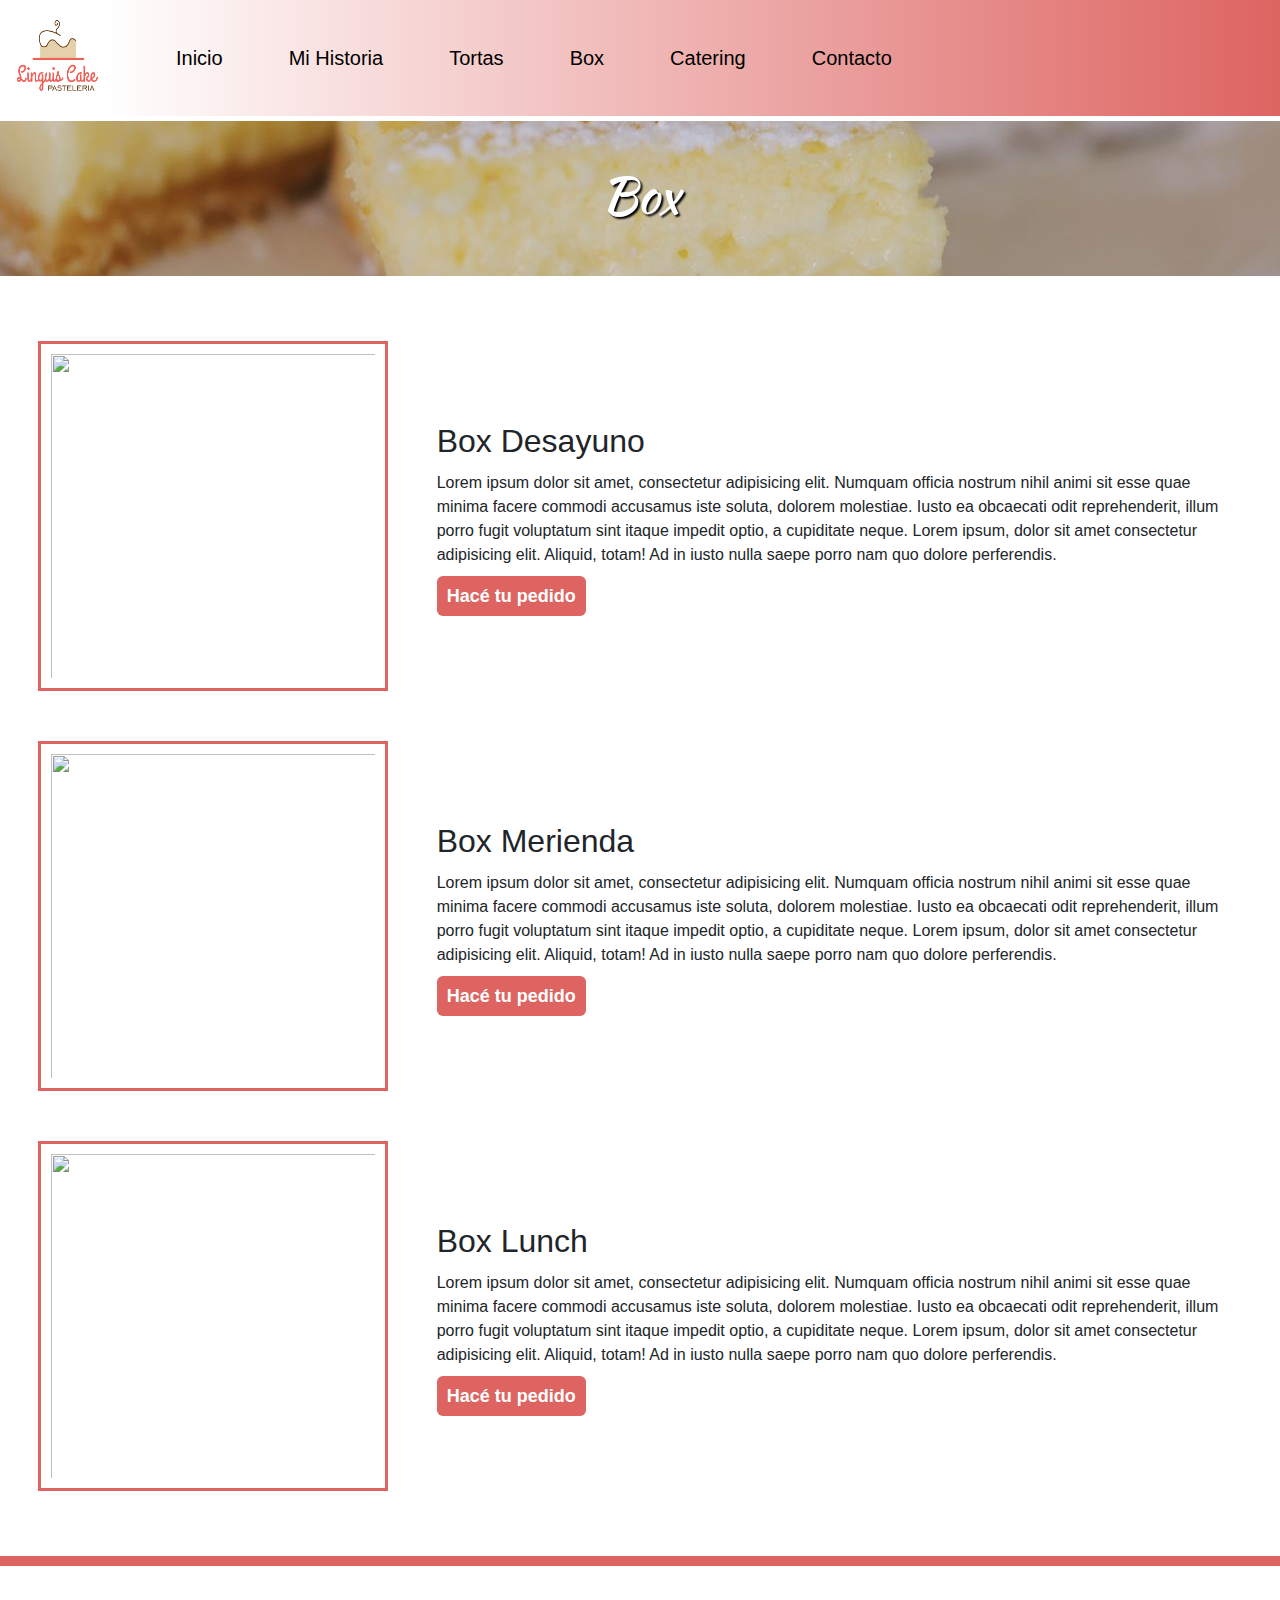
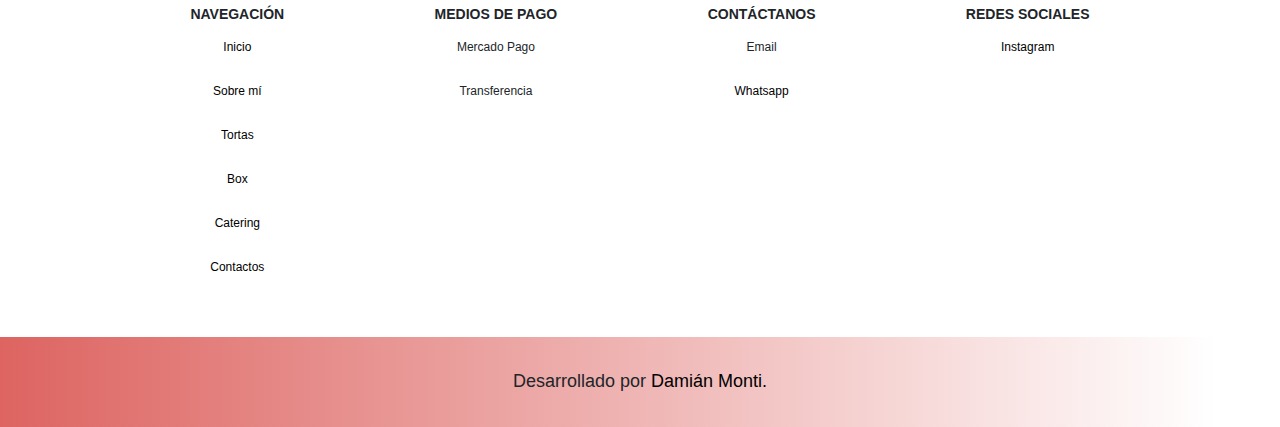
==== commit f5b5377c: "Commit detalles subida servidor" ====
--- a/box.html
+++ b/box.html
@@ -85,12 +85,12 @@
             <div class="footer-flex">
                 <div>
                     <h3>NAVEGACIÓN</h3>
-                    <p><a href="#">Inicio</a></p>
-                    <p><a href="#">Sobre mí</a></p>
-                    <p><a href="#">Tortas</a></p>
-                    <p><a href="#">Box</a></p>
-                    <p><a href="#">Catering</a></p>
-                    <p><a href="#">Contactos</a></p>
+                    <p><a href="./index.html">Inicio</a></p>
+                    <p><a href="./historia.html">Sobre mí</a></p>
+                    <p><a href="./tortas.html">Tortas</a></p>
+                    <p><a href="./box.html">Box</a></p>
+                    <p><a href="./catering.html">Catering</a></p>
+                    <p><a href="./contacto.html">Contactos</a></p>
                 </div>
                 <div>
                     <h3>MEDIOS DE PAGO</h3>
@@ -99,17 +99,22 @@
                 </div>
                 <div>
                     <h3>CONTÁCTANOS</h3>
-                    <p>WhatsApp</p>
                     <p>Email</p>
+                    <p><a href="https://web.whatsapp.com/" target="_blank">Whatsapp</a><p>
                 </div>               
                 <div>
                     <h3>REDES SOCIALES</h3>
-                    <p>Instagram<p>
+                    <p><a href="https://www.instagram.com/" target="_blank">Instagram</a><p>
                 </div>
             </div>                                           
             <div class="desarrollado">
-                <p>Desarrollado por <a href="#">Damián Monti.</a></p>         
+                <p>Desarrollado por <a href="">Damián Monti.</a></p>         
             </div>   
+            <!-- <div>
+                <a href="https://www.instagram.com/" target="_blank"><i class="fab fa-instagram"></i></a>
+                <a href="https://web.whatsapp.com/" target="_blank"><i class="fab fa-whatsapp"></i></a>
+                <a href="https://facebook.com" target="_blank"><i class="fab fa-facebook"></i></a>
+            </div> -->
         </footer>
         <!-- JAVASCRIPTS BOOTSTRAP LOCAL -->
         <script src="./js/bootstrap.js"></script>
--- a/css/style.css
+++ b/css/style.css
@@ -608,9 +608,6 @@
   .box-grid div img p {
     text-align: center;
   }
-  .box-grid div img .sos-un-boton a {
-    font-size: 10px;
-  }
 }
 /** -----------MENÚ CATERING--------------- */
 /* *Diseño GRID */
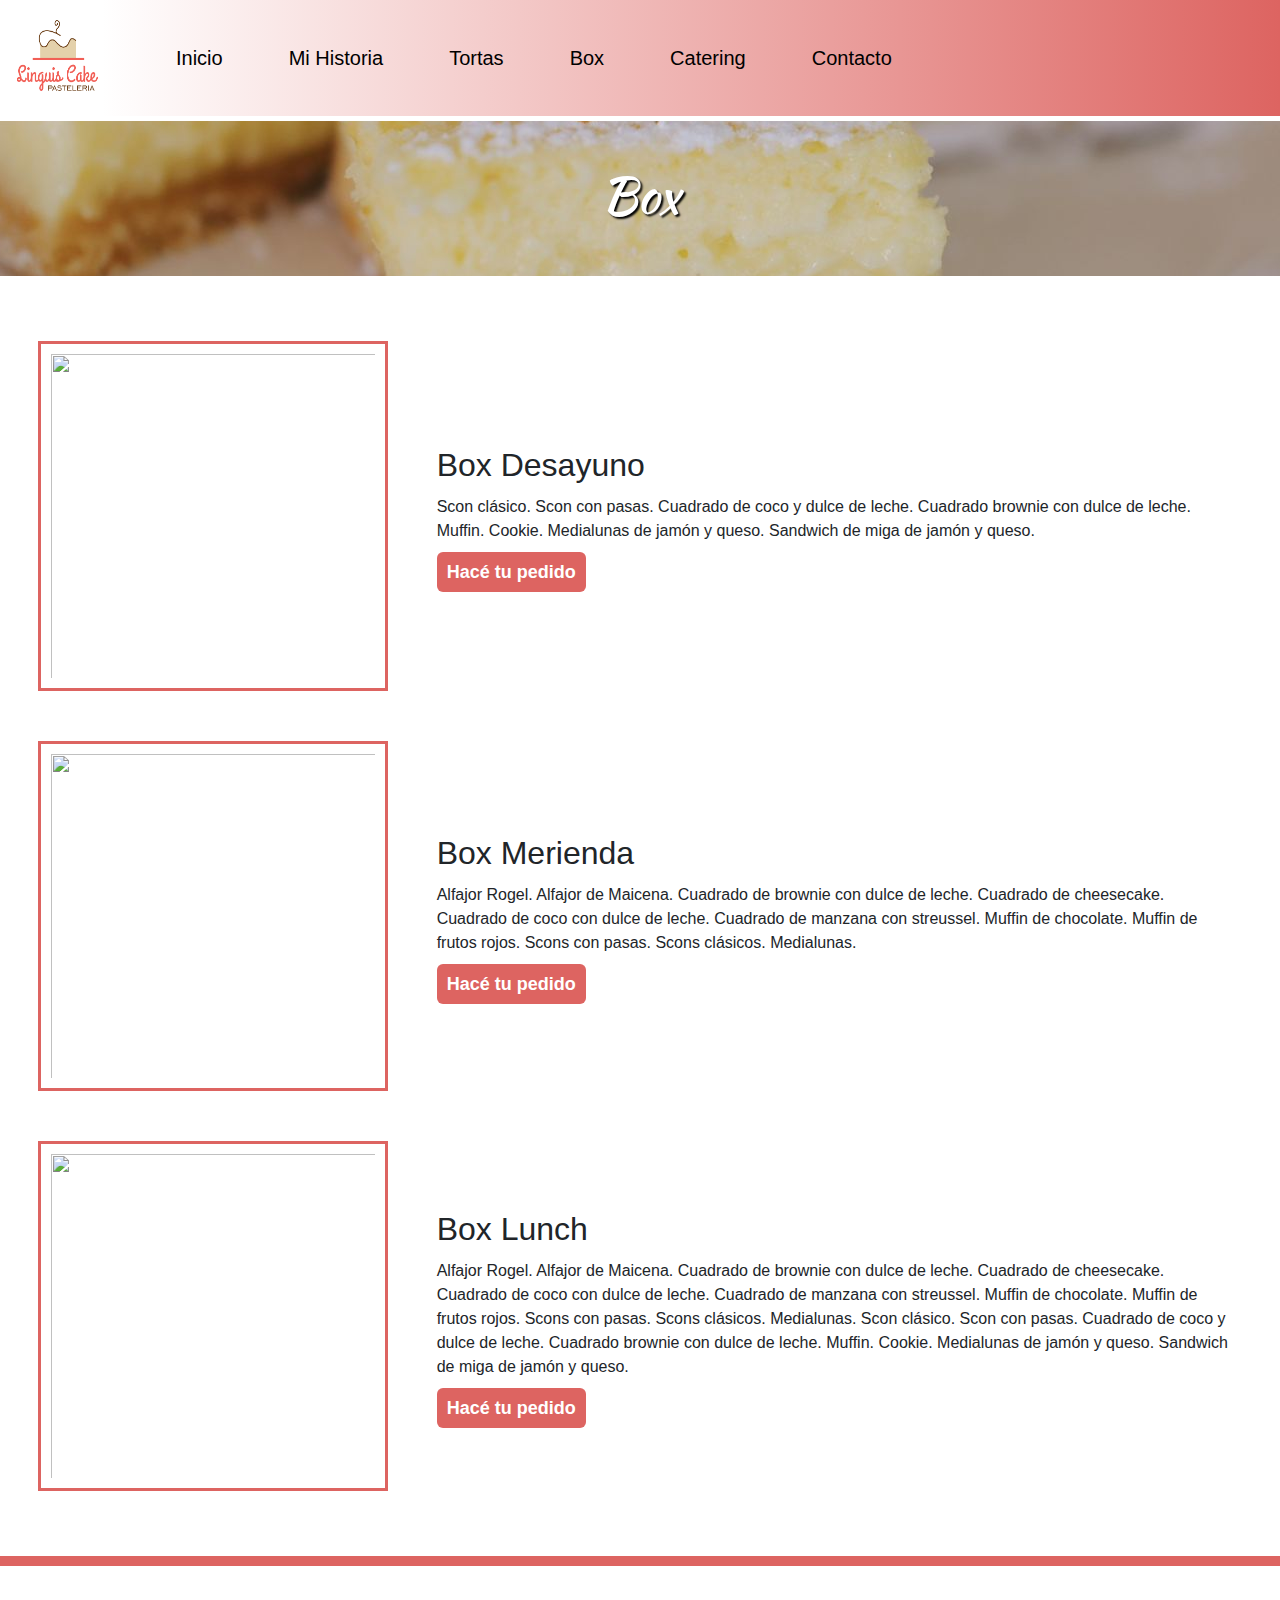
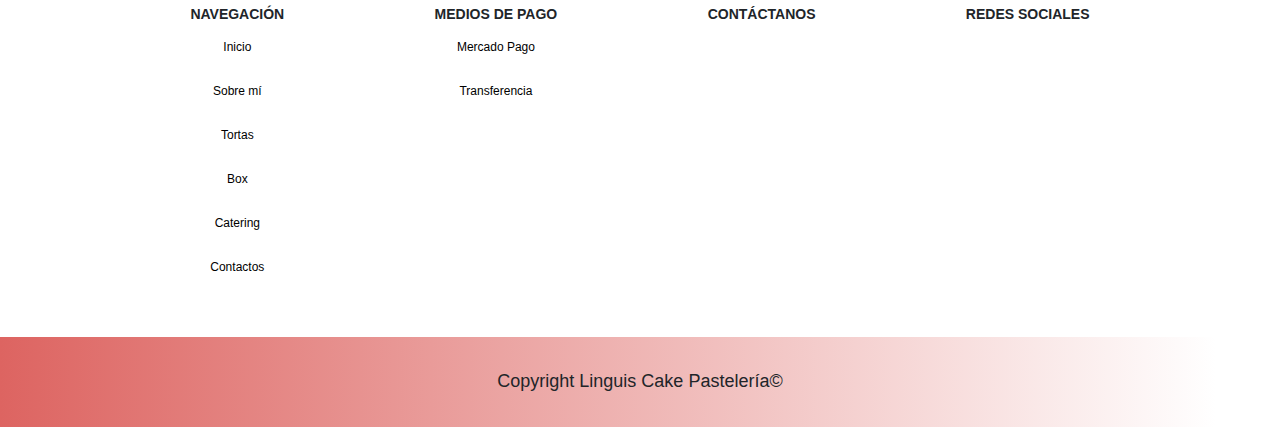
==== commit de4d053e: "Commit casi terminado" ====
--- a/box.html
+++ b/box.html
@@ -6,6 +6,7 @@
         <link rel="shortcut icon" href="./favicon.ico" type="image/x-icon">
         <link rel="icon" href="./favicon.ico" type="image/x-icon">       
         <meta name="viewport" content="width=device-width, initial-scale=1.0">
+        <script src="https://kit.fontawesome.com/520ee40f76.js" crossorigin="anonymous"></script>
         <!-- CSS BOOTSTRAP ON LINE -->
         <link rel="stylesheet" href="https://cdn.jsdelivr.net/npm/bootstrap@5.2.0/dist/css/bootstrap.min.css">
         <link rel="stylesheet" href="./css/style.css">        
@@ -54,36 +55,37 @@
             </div>
             <div class="texto-box1">
                 <h2>Box Desayuno</h2>
-                <p>Lorem ipsum dolor sit amet, consectetur adipisicing elit. Numquam officia nostrum nihil animi sit esse quae minima facere commodi accusamus iste soluta, dolorem molestiae. Iusto ea obcaecati odit reprehenderit, illum porro fugit voluptatum sint itaque impedit optio, a cupiditate neque. Lorem ipsum, dolor sit amet consectetur adipisicing elit. Aliquid, totam! Ad in iusto nulla saepe porro nam quo dolore perferendis.</p>
+                <p>Scon clásico. Scon con pasas. Cuadrado de coco y dulce de leche. Cuadrado brownie con dulce de leche. Muffin. Cookie. Medialunas de jamón y queso. Sandwich de miga de jamón y queso.
+                </p>
                 <div class="sos-un-boton">
-                    <a href="">Hacé tu pedido</a>    
+                    <a href="https://walink.co/bb3f6e">Hacé tu pedido</a>    
                 </div>       
             </div>
             <div class="img-box2">
-                <img src="https://giftbox.ar/wp-content/uploads/2020/10/DESAYUNO-BOX-FAMILY-1-1024x683.jpg" alt="">
+                <img src="https://http2.mlstatic.com/D_NQ_NP_614531-MLA50122699280_052022-O.jpg" alt="">
             </div>
             <div class="texto-box2">
                 <h2>Box Merienda</h2>
-                <p>Lorem ipsum dolor sit amet, consectetur adipisicing elit. Numquam officia nostrum nihil animi sit esse quae minima facere commodi accusamus iste soluta, dolorem molestiae. Iusto ea obcaecati odit reprehenderit, illum porro fugit voluptatum sint itaque impedit optio, a cupiditate neque. Lorem ipsum, dolor sit amet consectetur adipisicing elit. Aliquid, totam! Ad in iusto nulla saepe porro nam quo dolore perferendis.</p>
+                <p>Alfajor Rogel. Alfajor de Maicena. Cuadrado de brownie con dulce de leche. Cuadrado de cheesecake. Cuadrado de coco con dulce de leche. Cuadrado de manzana con streussel. Muffin de chocolate. Muffin de frutos rojos. Scons con pasas. Scons clásicos. Medialunas.</p>
                 <div class="sos-un-boton">
-                    <a href="">Hacé tu pedido</a>    
+                    <a href="https://walink.co/bb3f6e">Hacé tu pedido</a>    
                 </div>       
             </div>
             <div class="img-box3">
-                <img src="https://giftbox.ar/wp-content/uploads/2020/10/DESAYUNO-BOX-FAMILY-1-1024x683.jpg" alt="">
+                <img src="https://media-cdn.tripadvisor.com/media/photo-s/1b/72/75/82/blossom-s-box-seleccion.jpg" alt="">
             </div>
             <div class="texto-box3">
                 <h2>Box Lunch</h2>
-                <p>Lorem ipsum dolor sit amet, consectetur adipisicing elit. Numquam officia nostrum nihil animi sit esse quae minima facere commodi accusamus iste soluta, dolorem molestiae. Iusto ea obcaecati odit reprehenderit, illum porro fugit voluptatum sint itaque impedit optio, a cupiditate neque. Lorem ipsum, dolor sit amet consectetur adipisicing elit. Aliquid, totam! Ad in iusto nulla saepe porro nam quo dolore perferendis.</p>
+                <p>Alfajor Rogel. Alfajor de Maicena. Cuadrado de brownie con dulce de leche. Cuadrado de cheesecake. Cuadrado de coco con dulce de leche. Cuadrado de manzana con streussel. Muffin de chocolate. Muffin de frutos rojos. Scons con pasas. Scons clásicos. Medialunas. Scon clásico. Scon con pasas. Cuadrado de coco y dulce de leche. Cuadrado brownie con dulce de leche. Muffin. Cookie. Medialunas de jamón y queso. Sandwich de miga de jamón y queso.</p>
                 <div class="sos-un-boton">
-                    <a href="">Hacé tu pedido</a>    
+                    <a href="https://walink.co/bb3f6e">Hacé tu pedido</a>    
                 </div>       
             </div>
         </main>
 
         <footer> 
             <div class="footer-flex">
-                <div>
+                <div class="footer-nav">
                     <h3>NAVEGACIÓN</h3>
                     <p><a href="./index.html">Inicio</a></p>
                     <p><a href="./historia.html">Sobre mí</a></p>
@@ -92,23 +94,24 @@
                     <p><a href="./catering.html">Catering</a></p>
                     <p><a href="./contacto.html">Contactos</a></p>
                 </div>
-                <div>
+                <div class="footer-nav">
                     <h3>MEDIOS DE PAGO</h3>
-                    <p>Mercado Pago</p>
-                    <p>Transferencia</p>
+                    <p><a href="#">Mercado Pago</a></p>
+                    <p><a href="#">Transferencia</a></p>
                 </div>
-                <div>
+                <div class="iconos-mensaje">
                     <h3>CONTÁCTANOS</h3>
-                    <p>Email</p>
-                    <p><a href="https://web.whatsapp.com/" target="_blank">Whatsapp</a><p>
+                    <a href="https://walink.co/bb3f6e" target="_blank"><i class="fab fa-whatsapp"></i></a>
+                    <a href="mailto:montidamian@hotmail.com" target="_blank"><i class="far fa-envelope"></i></i></a>
+                    
                 </div>               
                 <div>
                     <h3>REDES SOCIALES</h3>
-                    <p><a href="https://www.instagram.com/" target="_blank">Instagram</a><p>
+                    <a href="https://www.instagram.com/" target="_blank"><i class="fab fa-instagram"></i></a>
                 </div>
             </div>                                           
             <div class="desarrollado">
-                <p>Desarrollado por <a href="">Damián Monti.</a></p>         
+                <p>Copyright Linguis Cake Pastelería©</p>         
             </div>   
             <!-- <div>
                 <a href="https://www.instagram.com/" target="_blank"><i class="fab fa-instagram"></i></a>
